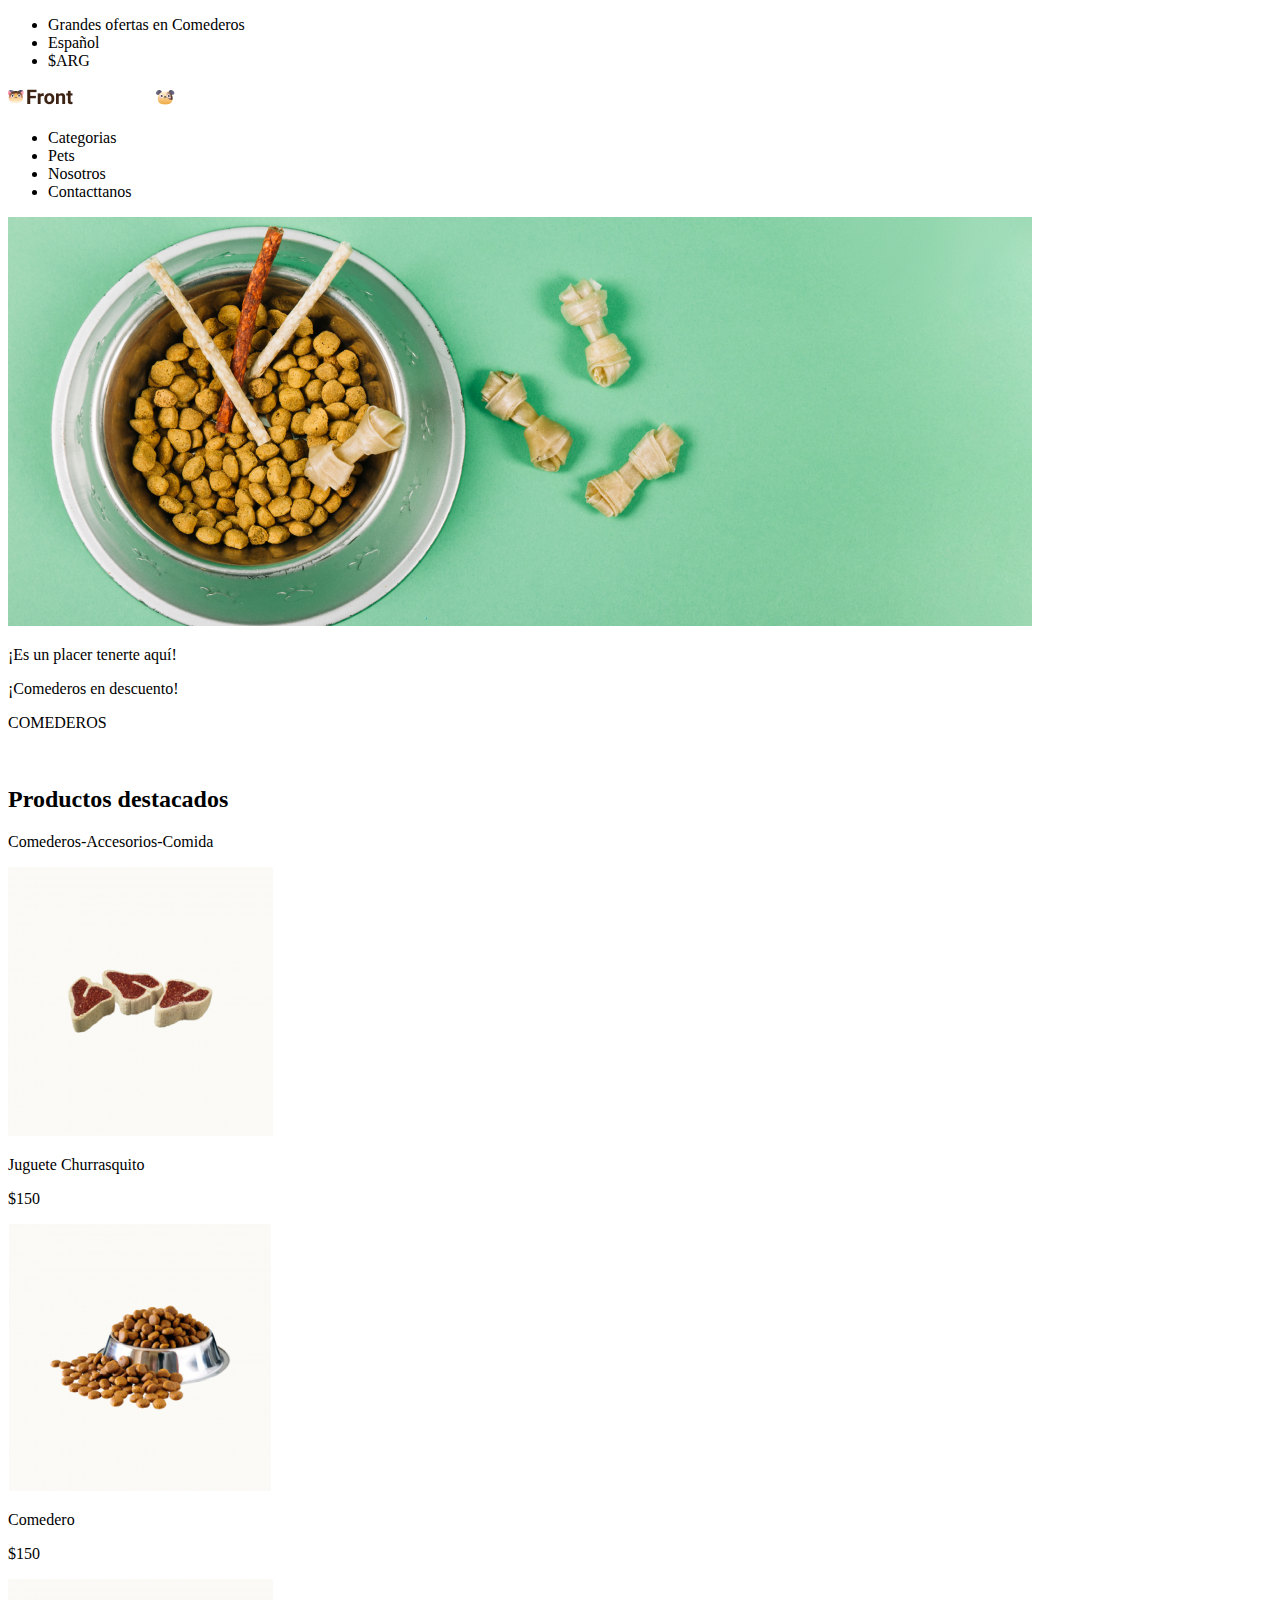
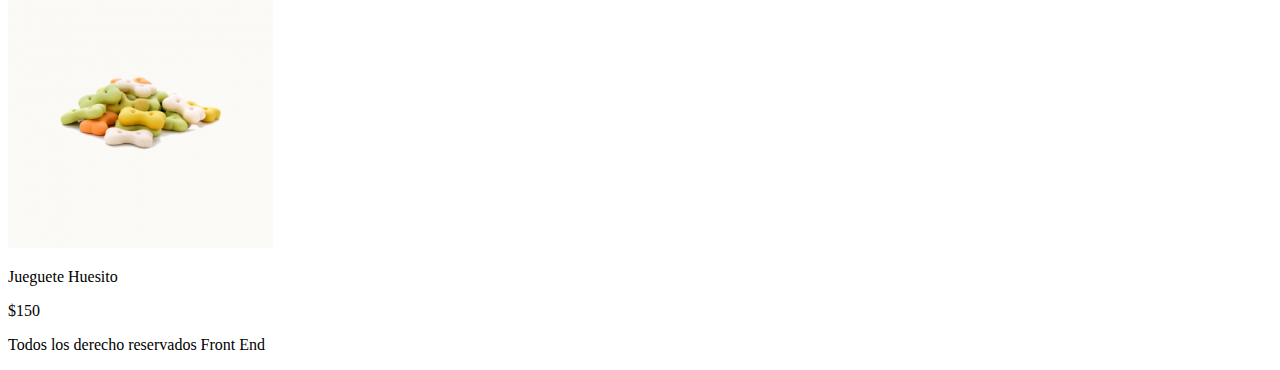
==== Petshop/index.html @ 2034c8cb "Se arma el HTML" ====
<!DOCTYPE html>
<html lang="en">
<head>
    <meta charset="UTF-8">
    <meta http-equiv="X-UA-Compatible" content="IE=edge">
    <meta name="viewport" content="width=device-width, initial-scale=1.0">
    <link rel="stylesheet" href="style.css">
    <title>Pets Shop</title>
</head>
<header>
    <nav>
       <ul>
           <li>Grandes ofertas en Comederos</li>
           <li>Español</li>
           <li>$ARG</li>
       </ul>
    </nav>
    <nav>
        <img src="Imagenes.png/Logo.png" alt="Logo">
        <ul>
            <li>Categorias</li>
            <li>Pets</li>
            <li>Nosotros</li>
            <li>Contacttanos</li>
        </ul>
    </nav>
</header>
<body>
    <section>
        <img src="Imagenes.png/bowl-and-pet-daities-on-green-background 1.png" alt="bowl">
        <p>¡Es un placer tenerte aquí!</p>
        <p>¡Comederos en descuento!</p>
        <p>COMEDEROS</p>
    </section>
    <section>
        <img src="Imagenes.png/pawprint 1.png" alt="Paw1">
        <h2>Productos destacados</h2>
        <p>Comederos-Accesorios-Comida</p>
    </section>
    <section>
        <img src="Imagenes.png/churrasquito.png" alt="churrasquito">
        <p>Juguete Churrasquito</p>
        <p>$150</p>
    </section>
    <section>
        <img src="Imagenes.png/comedero.png" alt="Comedero">
        <p>Comedero</p>
        <p>$150</p>
    </section>
    <section>
        <img src="Imagenes.png/Huesito.png" alt="Huesito">
        <p>Jueguete Huesito</p>
        <p>$150</p>
    </section>
</body>
<footer>
    <p>Todos los derecho reservados Front End</p>
</footer>
</html>
---- Petshop/style.css ----
h1 {
    color: blue
}
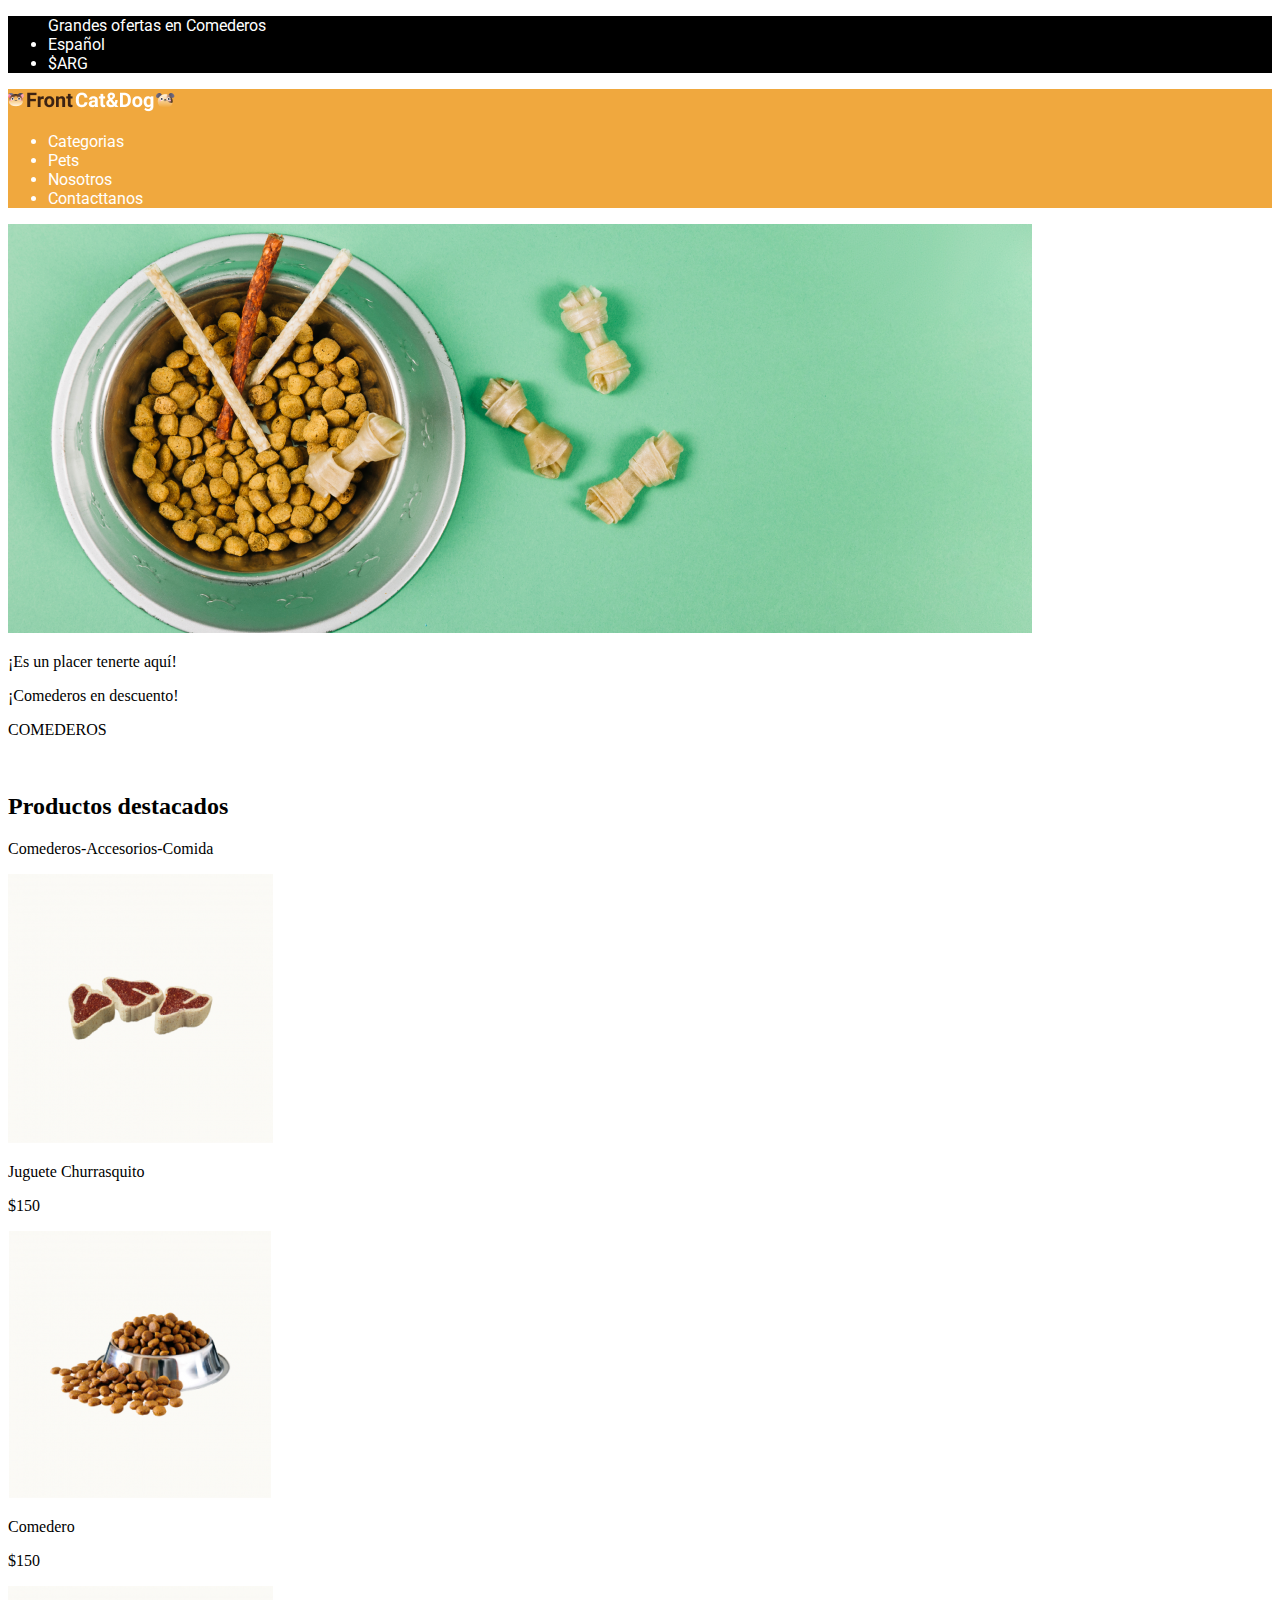
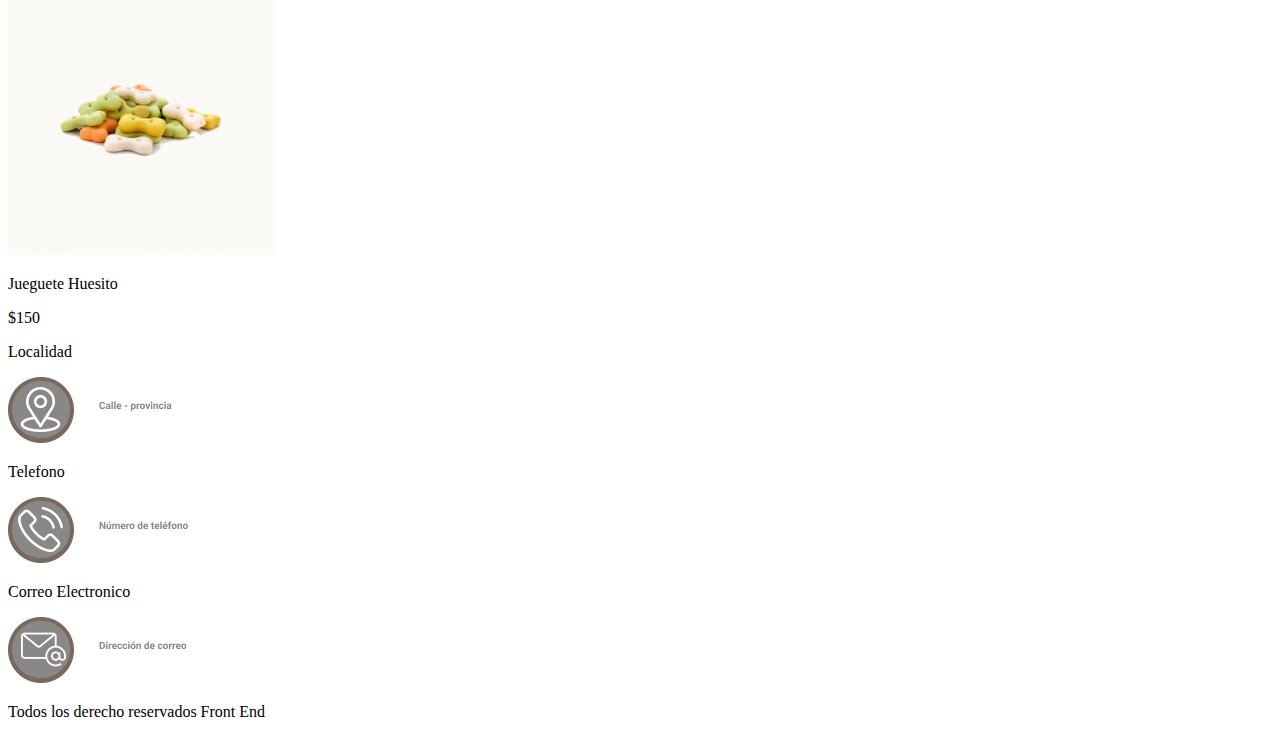
==== commit 44962d24: "Se agrega estilo al header" ====
--- a/Petshop/index.html
+++ b/Petshop/index.html
@@ -5,17 +5,20 @@
     <meta http-equiv="X-UA-Compatible" content="IE=edge">
     <meta name="viewport" content="width=device-width, initial-scale=1.0">
     <link rel="stylesheet" href="style.css">
+    <link rel="preconnect" href="https://fonts.googleapis.com">
+    <link rel="preconnect" href="https://fonts.gstatic.com" crossorigin>
+    <link href="https://fonts.googleapis.com/css2?family=Roboto:wght@100&display=swap" rel="stylesheet">
     <title>Pets Shop</title>
 </head>
 <header>
-    <nav>
+    <nav class="Primera">
        <ul>
-           <li>Grandes ofertas en Comederos</li>
+           <li type="none">Grandes ofertas en Comederos</li>
            <li>Español</li>
            <li>$ARG</li>
        </ul>
     </nav>
-    <nav>
+    <nav class="Menu">
         <img src="Imagenes.png/Logo.png" alt="Logo">
         <ul>
             <li>Categorias</li>
@@ -54,6 +57,18 @@
     </section>
 </body>
 <footer>
+    <section>
+        <p>Localidad</p>
+        <img src="Imagenes.png/Location.png" alt="Ubicacion">
+    </section>
+    <section>
+        <p> Telefono</p>
+        <img src="Imagenes.png/Phone.png" alt="Telefono">
+    </section>
+    <section>
+        <p> Correo Electronico</p>
+        <img src="Imagenes.png/Correo.png" alt="Email">
+    </section>
     <p>Todos los derecho reservados Front End</p>
 </footer>
 </html>--- a/Petshop/style.css
+++ b/Petshop/style.css
@@ -1,3 +1,13 @@
-h1 {
-    color: blue
+/* Primera Barra en negro */
+.Primera {
+    background-color: black;
+    font-family: 'Roboto', sans-serif;
+    color: white;
+}
+/* Barra Menu de navegacion */
+.Menu{
+    background-color: #F0A83E;
+    color: white;
+    font-family:'Roboto', sans-serif;
+    
 }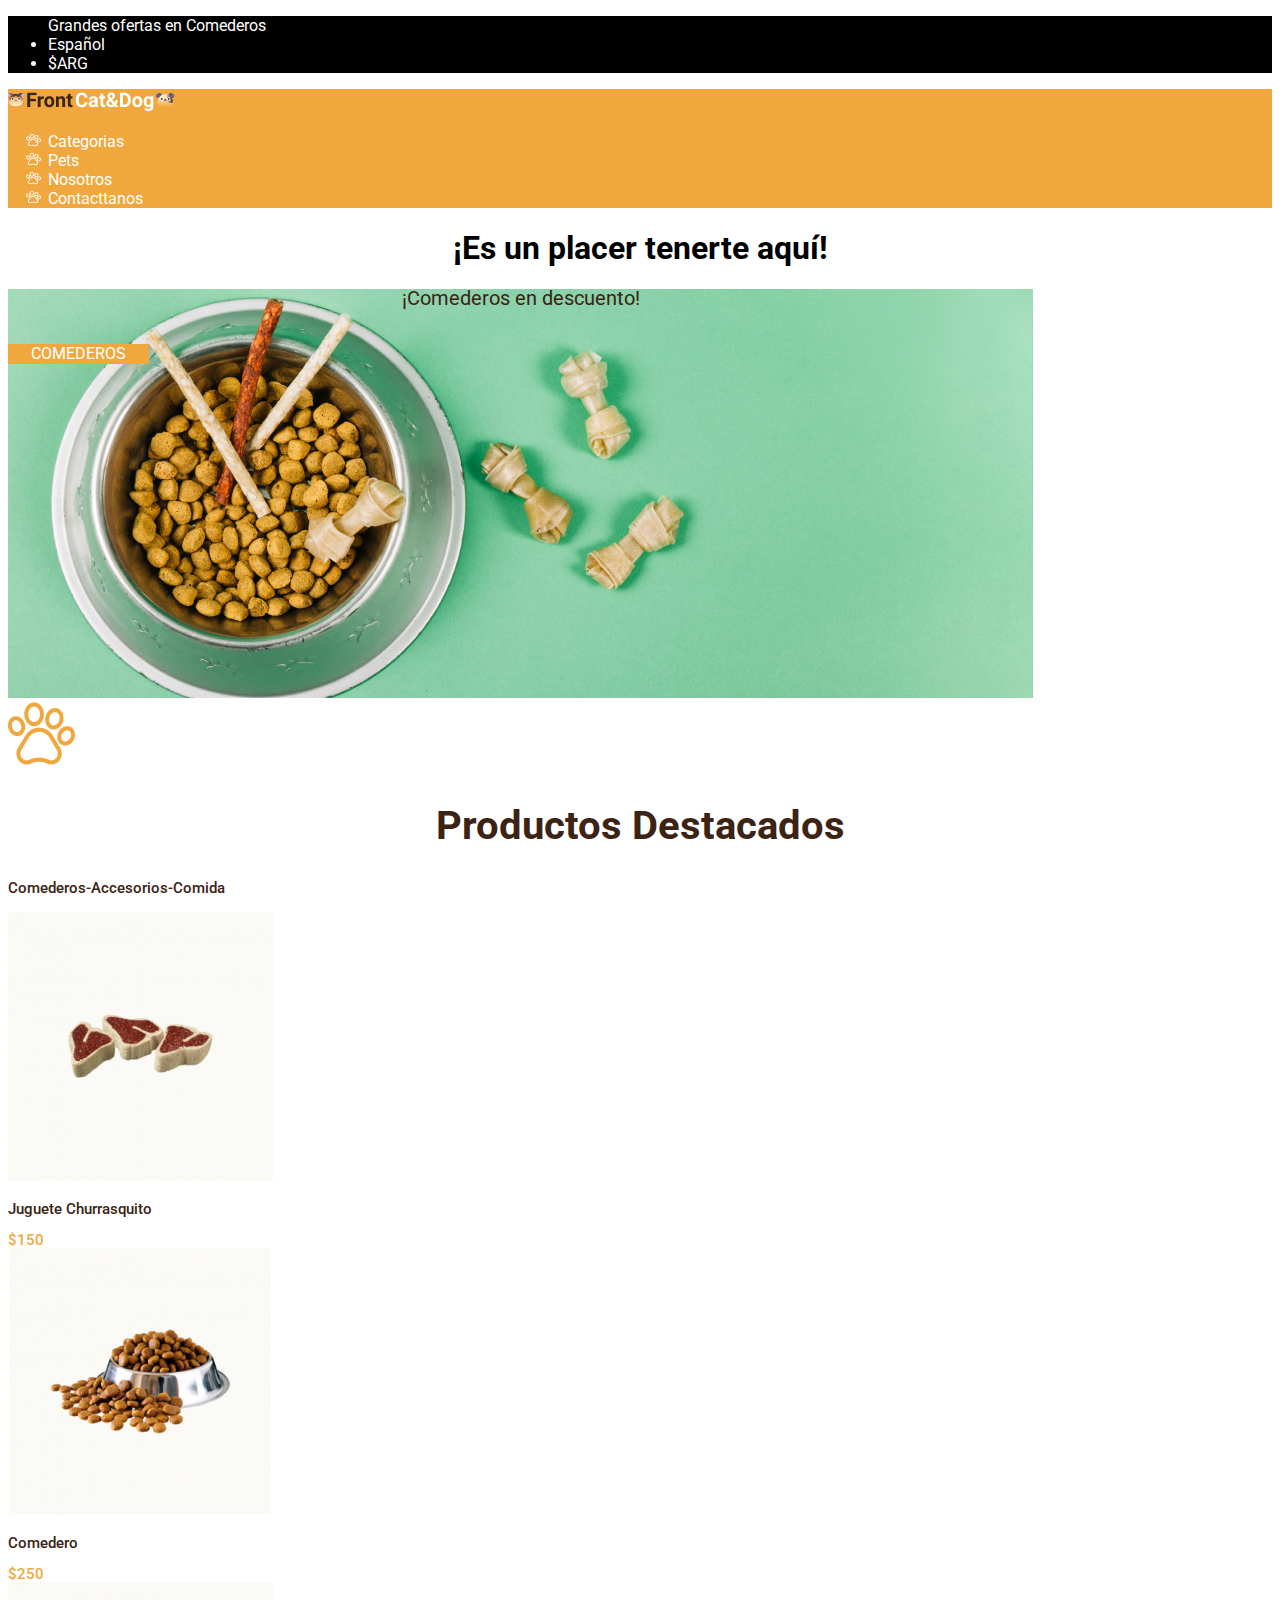
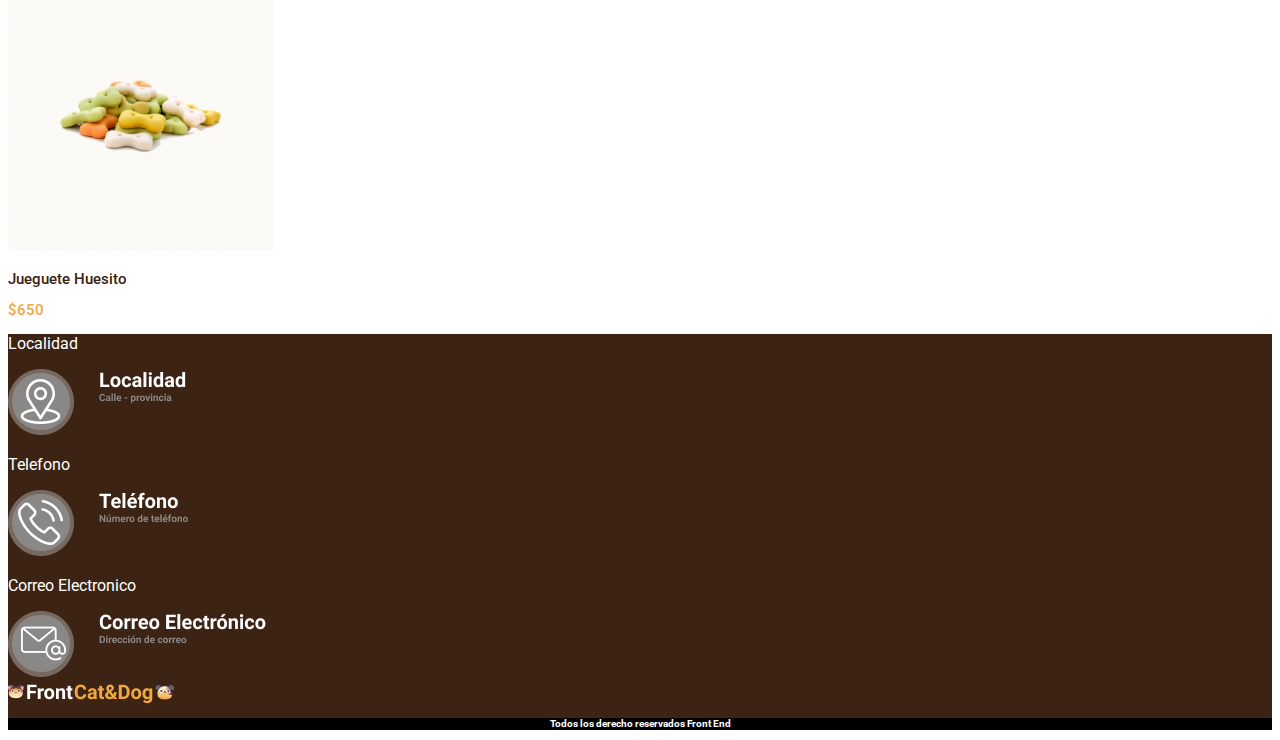
==== commit f6caa19d: "Agregando estilos de css Clase 9" ====
--- a/Petshop/index.html
+++ b/Petshop/index.html
@@ -7,7 +7,7 @@
     <link rel="stylesheet" href="style.css">
     <link rel="preconnect" href="https://fonts.googleapis.com">
     <link rel="preconnect" href="https://fonts.gstatic.com" crossorigin>
-    <link href="https://fonts.googleapis.com/css2?family=Roboto:wght@100&display=swap" rel="stylesheet">
+    <link href="https://fonts.googleapis.com/css2?family=Roboto:wght@100;500;700&display=swap" rel="stylesheet">
     <title>Pets Shop</title>
 </head>
 <header>
@@ -20,7 +20,7 @@
     </nav>
     <nav class="Menu">
         <img src="Imagenes.png/Logo.png" alt="Logo">
-        <ul>
+        <ul class="iconos">
             <li>Categorias</li>
             <li>Pets</li>
             <li>Nosotros</li>
@@ -29,34 +29,31 @@
     </nav>
 </header>
 <body>
-    <section>
-        <img src="Imagenes.png/bowl-and-pet-daities-on-green-background 1.png" alt="bowl">
-        <p>¡Es un placer tenerte aquí!</p>
-        <p>¡Comederos en descuento!</p>
-        <p>COMEDEROS</p>
+    <h1>¡Es un placer tenerte aquí!</h1>
+    <section class="banner">
+        <p class="comederos">¡Comederos en descuento!</p>
+        <p class="btnComederos">COMEDEROS</p>
     </section>
-    <section>
-        <img src="Imagenes.png/pawprint 1.png" alt="Paw1">
-        <h2>Productos destacados</h2>
+    <section class="cards">
+        <img src="Imagenes.png/pawprint 2.png" alt="Paw1">
+        <h2>Productos Destacados</h2>
         <p>Comederos-Accesorios-Comida</p>
-    </section>
-    <section>
+    
         <img src="Imagenes.png/churrasquito.png" alt="churrasquito">
         <p>Juguete Churrasquito</p>
-        <p>$150</p>
-    </section>
-    <section>
+        <div>$150</div>
+
         <img src="Imagenes.png/comedero.png" alt="Comedero">
         <p>Comedero</p>
-        <p>$150</p>
-    </section>
-    <section>
+        <div>$250</div>
+   
+  
         <img src="Imagenes.png/Huesito.png" alt="Huesito">
         <p>Jueguete Huesito</p>
-        <p>$150</p>
+        <div>$650</div>
     </section>
 </body>
-<footer>
+<footer class="contacto">
     <section>
         <p>Localidad</p>
         <img src="Imagenes.png/Location.png" alt="Ubicacion">
@@ -69,6 +66,7 @@
         <p> Correo Electronico</p>
         <img src="Imagenes.png/Correo.png" alt="Email">
     </section>
-    <p>Todos los derecho reservados Front End</p>
+    <img src="Imagenes.png/Logo2.png" alt="Logo2">
+    <p class="derechos">Todos los derecho reservados Front End</p>
 </footer>
 </html>--- a/Petshop/style.css
+++ b/Petshop/style.css
@@ -9,5 +9,82 @@
     background-color: #F0A83E;
     color: white;
     font-family:'Roboto', sans-serif;
-    
-}+
+}
+/* Iconos en listas de la barra de navegacion */
+.iconos {
+    list-style-image: url('Imagenes.png/pawprint\ 1.png');
+}
+body {
+    font-family: 'Roboto', sans-serif;;
+}
+/* Todo lo referente al banner */
+.banner{
+    background-image: url(Imagenes.png/bowl-and-pet-daities-on-green-background\ 1.png);
+    width: 1025px;
+    height: 409px;
+    top: 81px;
+    border-radius: 0px;
+}
+h1 {
+    text-align: center;
+}
+.comederos{
+    color: #3C2313;
+    text-align: center;
+    font-style: bold;
+    font-size: 20px;
+    line-height: 19px;
+}
+.btnComederos{
+    position: absolute;
+    background-color: #F0A83E;
+    color: white;
+    text-align: center;
+    width: 141px;
+    height: 20px;
+}
+
+/* Prductos destacados */
+h2 {
+    color: #3C2313;
+    font-size: 20px;
+    text-align: center;
+    font-style: normal;
+    font-weight: bold;
+    font-size: 40px;
+    line-height: 23px;
+    line-height: 100%;
+}
+.cards p{
+    color:#3C2313;
+    font-style: medium;
+    font-weight: 500;
+    font-size: 15px;
+    line-height: 18px;
+
+}
+div {
+ color: #F0A83E;
+ font-style: medium;
+ font-weight: 500;
+font-size: 15px;
+Line-height: 18px;
+line-height:100%;
+}
+
+/* Todo lo relacionado con el footer */
+.contacto {
+    background-color: #3C2313;
+    color: white;
+}
+.derechos {
+    background-color: black;
+    color: white;
+    text-align: center;
+    font-style: normal;
+    font-weight: bold;
+    font-size: 10px;
+    line-height: 12px;
+}
+
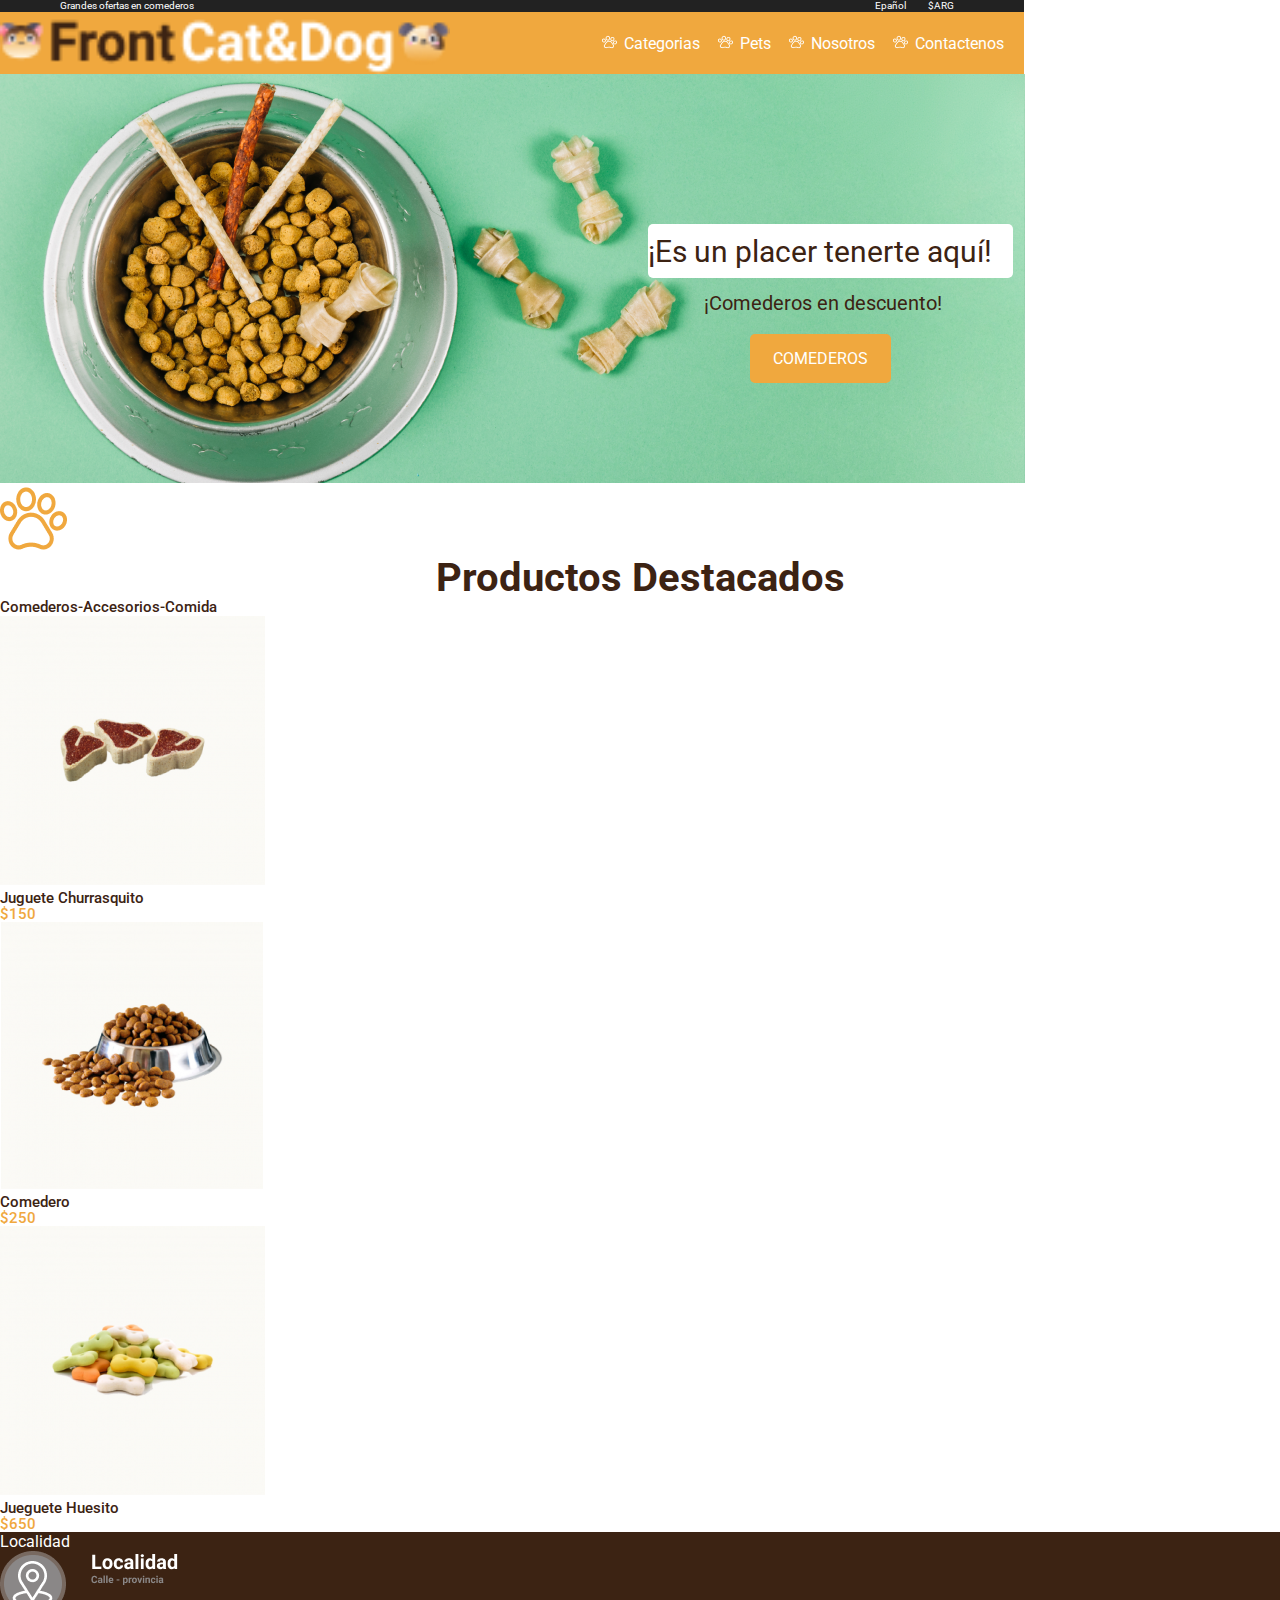
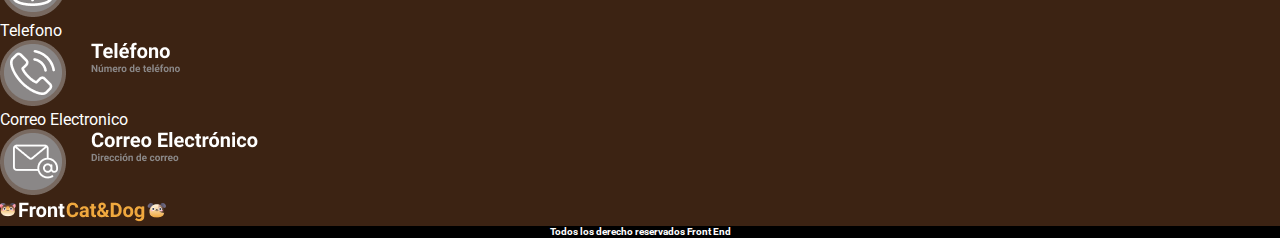
==== commit e1cd42b2: "Arreglando el banner" ====
--- a/Petshop/index.html
+++ b/Petshop/index.html
@@ -11,26 +11,23 @@
     <title>Pets Shop</title>
 </head>
 <header>
-    <nav class="Primera">
-       <ul>
-           <li type="none">Grandes ofertas en Comederos</li>
-           <li>Español</li>
-           <li>$ARG</li>
-       </ul>
+    <nav class="topMenu">
+            <p id="ofertas">Grandes ofertas en comederos</p>
+            <p id="lenguajes">Epañol <span>$ARG</span></p>
     </nav>
-    <nav class="Menu">
+    <nav class="secondMenu">
         <img src="Imagenes.png/Logo.png" alt="Logo">
-        <ul class="iconos">
+        <ul class="categoriasBarra">
             <li>Categorias</li>
             <li>Pets</li>
             <li>Nosotros</li>
-            <li>Contacttanos</li>
+            <li>Contactenos</li>
         </ul>
     </nav>
 </header>
 <body>
-    <h1>¡Es un placer tenerte aquí!</h1>
     <section class="banner">
+        <h1>¡Es un placer tenerte aquí!</h1>
         <p class="comederos">¡Comederos en descuento!</p>
         <p class="btnComederos">COMEDEROS</p>
     </section>
--- a/Petshop/style.css
+++ b/Petshop/style.css
@@ -1,33 +1,80 @@
+* {
+    font-family: 'Roboto', sans-serif;
+    margin: 0;
+    padding: 0;
+}
 /* Primera Barra en negro */
-.Primera {
-    background-color: black;
-    font-family: 'Roboto', sans-serif;
+.topMenu{
+    background-color: #222222;
+    width: 1024px ;
     color: white;
+    font-style: normal;
+    font-weight: normal;
+    font-size: 10px;
+    line-height: 12px;
+    display: flex;
+    justify-content: space-between;
+    align-items: flex-end;
+    }
+/* Grandes ofertas de comederos */
+#ofertas {
+    padding-left: 60px;
+}
+/* Barra de lenguaje */
+#lenguajes {
+    padding-right: 50px;
+}
+.topMenu span {
+    margin: 20px;
 }
 /* Barra Menu de navegacion */
-.Menu{
+.secondMenu{
     background-color: #F0A83E;
+    width: 1024px;
     color: white;
-    font-family:'Roboto', sans-serif;
-
+    height: 62px;
+    width: 1024px;
+    top: 20px;
+    display: flex;
+    justify-content: space-between;
 }
-/* Iconos en listas de la barra de navegacion */
-.iconos {
+.secondMenu ul {
+    display: flex;
+    justify-content: flex-end;
+    align-items: center;
+}
+.categoriasBarra li{
     list-style-image: url('Imagenes.png/pawprint\ 1.png');
-}
-body {
-    font-family: 'Roboto', sans-serif;;
+    margin: 20px;
 }
 /* Todo lo referente al banner */
+
 .banner{
     background-image: url(Imagenes.png/bowl-and-pet-daities-on-green-background\ 1.png);
     width: 1025px;
     height: 409px;
     top: 81px;
+    position: relative;
+    top: 0px;    
     border-radius: 0px;
 }
 h1 {
+    background-color: white;
+    border-radius: 5px;
+    width: 365px;
+    height: 54px;
+    left: 648px;
+    top: 250px;
+    color: #3C2313;
     text-align: center;
+    font-size: 30px;
+    font-style: normal;
+    font-weight: normal;
+    line-height: 35px;
+    position: absolute;
+    top: 150px;
+    display: flex;
+    align-items: center;
 }
 .comederos{
     color: #3C2313;
@@ -35,14 +82,24 @@
     font-style: bold;
     font-size: 20px;
     line-height: 19px;
+    position: relative;
+    left: 310px;
+    top: 220px;
 }
 .btnComederos{
     position: absolute;
     background-color: #F0A83E;
+    width: 141px;
+    height: 49px;
     color: white;
     text-align: center;
-    width: 141px;
-    height: 20px;
+    border-radius: 5px;
+    display: inline-flex;
+    justify-content: center;
+    align-items: center;
+    position: absolute;
+    left: 750px;
+    bottom: 100px;
 }
 
 /* Prductos destacados */
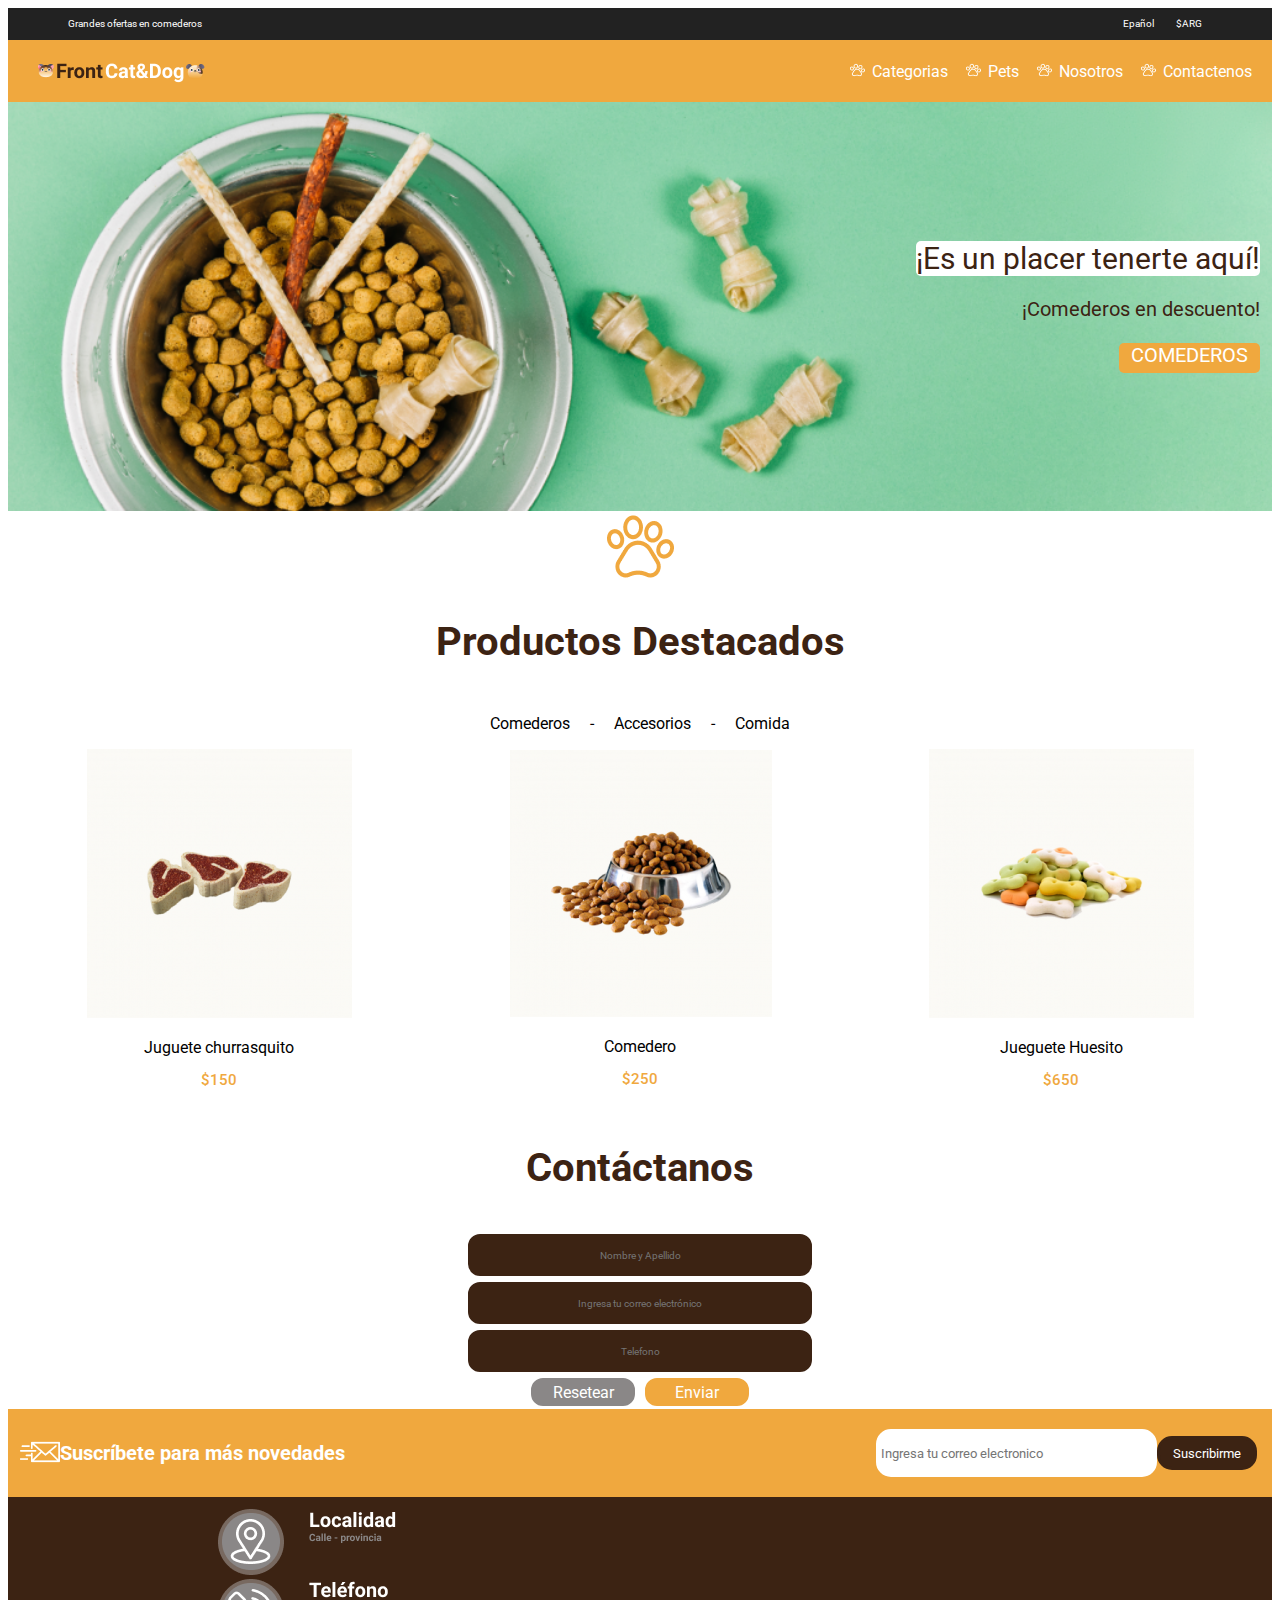
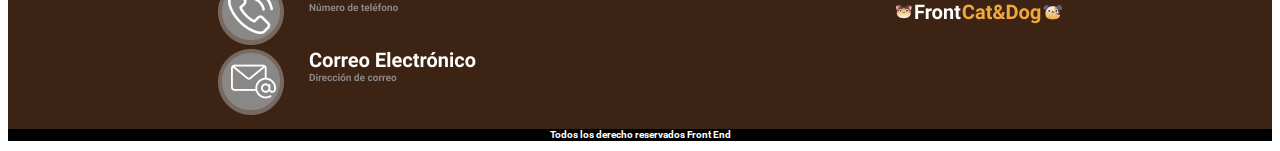
==== commit a33b2a1a: "Agregando Flexbox al docuemento" ====
--- a/Petshop/index.html
+++ b/Petshop/index.html
@@ -16,7 +16,7 @@
             <p id="lenguajes">Epañol <span>$ARG</span></p>
     </nav>
     <nav class="secondMenu">
-        <img src="Imagenes.png/Logo.png" alt="Logo">
+        <div><img src="Imagenes.png/Logo.png" alt="Logo"></div>
         <ul class="categoriasBarra">
             <li>Categorias</li>
             <li>Pets</li>
@@ -26,44 +26,88 @@
     </nav>
 </header>
 <body>
+    <!--Banner-->
     <section class="banner">
-        <h1>¡Es un placer tenerte aquí!</h1>
-        <p class="comederos">¡Comederos en descuento!</p>
-        <p class="btnComederos">COMEDEROS</p>
+            <h1>¡Es un placer tenerte aquí!</h1>
+            <p class="comederos">¡Comederos en descuento!</p>
+            <p class="boton">COMEDEROS</p>
     </section>
-    <section class="cards">
-        <img src="Imagenes.png/pawprint 2.png" alt="Paw1">
-        <h2>Productos Destacados</h2>
-        <p>Comederos-Accesorios-Comida</p>
-    
-        <img src="Imagenes.png/churrasquito.png" alt="churrasquito">
-        <p>Juguete Churrasquito</p>
-        <div>$150</div>
-
-        <img src="Imagenes.png/comedero.png" alt="Comedero">
-        <p>Comedero</p>
-        <div>$250</div>
-   
-  
-        <img src="Imagenes.png/Huesito.png" alt="Huesito">
-        <p>Jueguete Huesito</p>
-        <div>$650</div>
+    <!--Productos Destacados-->
+        <section class="products">
+                <div><img src="Imagenes.png/pawprint 2.png" alt="Paw1"></div>
+                <h2>Productos Destacados</h2>
+                <p>Comederos<span>-</span>Accesorios<span>-</span>Comida</p>
+        </section>
+        <section class="cards">
+           <article>
+               <img src="Imagenes.png/churrasquito.png" alt="churrasquito">
+                <p>Juguete churrasquito
+                    <div>$150</div>
+                </p>
+            </article>
+            <article>
+                <img src="Imagenes.png/comedero.png" alt="Comedero">
+                <p>Comedero 
+                    <div>$250</div>
+                </p>
+            </article>
+            <article>
+                <img src="Imagenes.png/Huesito.png" alt="Huesito">
+                <p>Jueguete Huesito
+                    <div>$650</div>
+                </p>
+            </article>
+        </section>
+    <!--Formulario de Contactenos-->
+        <section>
+            <h3> Contáctanos </h3>
+                <form class="form" action="n" method="POST">
+                    <lebel for="name">
+                        <input class="buttons" type="text" name="name" id="name" placeholder="Nombre y Apellido">
+                    </lebel>
+                    <lebel for="mail">
+                        <input class="buttons" type="text" name="mail" id="mail" placeholder="Ingresa tu correo electrónico">
+                    </lebel>
+                    <lebel for="phone">
+                        <input class="buttons" type="text" name="phone" id="phone" placeholder="Telefono">
+                    </lebel>
+                
+                <div>
+                    <button class="resetButton" type="reset">Resetear</button>
+                    <button class="submitButton" type="submit">Enviar</button>
+                </div>
+            </form>
+        </section>
+    <!--Suscripcion-->
+    <section class="novedades">
+        <article class="suscription">
+            <div><img src="Imagenes.png/enviar-correo 1.png" alt="correo"> </div>
+                <p>Suscríbete para más novedades </p>
+        </article>
+        <article class="formulario">
+            <form action="n" method="post">
+                <lebel for= "email">
+                    <input class="suscriptionForm" type="text" name="email" id="email" placeholder="Ingresa tu correo electronico">
+                </lebel>
+            </form>
+            <div>
+                <button class="suscriptionButton" type="submit">Suscribirme</button>
+            </div>
+        </article>
     </section>
 </body>
+
 <footer class="contacto">
-    <section>
-        <p>Localidad</p>
-        <img src="Imagenes.png/Location.png" alt="Ubicacion">
-    </section>
-    <section>
-        <p> Telefono</p>
-        <img src="Imagenes.png/Phone.png" alt="Telefono">
-    </section>
-    <section>
-        <p> Correo Electronico</p>
-        <img src="Imagenes.png/Correo.png" alt="Email">
-    </section>
-    <img src="Imagenes.png/Logo2.png" alt="Logo2">
+    <section class="imagenesFooter">
+        <article>
+            <img src="Imagenes.png/Location.png" alt="Ubicacion"> <br>
+            <img src="Imagenes.png/Phone.png" alt="Telefono"> <br>
+            <img src="Imagenes.png/Correo.png" alt="Email">
+        </article>
+        <article>
+            <img src="Imagenes.png/Logo2.png" alt="Logo2">
+        </article>  
+</section>
     <p class="derechos">Todos los derecho reservados Front End</p>
 </footer>
 </html>--- a/Petshop/style.css
+++ b/Petshop/style.css
@@ -1,12 +1,9 @@
 * {
     font-family: 'Roboto', sans-serif;
-    margin: 0;
-    padding: 0;
 }
 /* Primera Barra en negro */
 .topMenu{
     background-color: #222222;
-    width: 1024px ;
     color: white;
     font-style: normal;
     font-weight: normal;
@@ -14,9 +11,9 @@
     line-height: 12px;
     display: flex;
     justify-content: space-between;
-    align-items: flex-end;
+    align-items: center;
     }
-/* Grandes ofertas de comederos */
+/* /* Grandes ofertas de comederos */
 #ofertas {
     padding-left: 60px;
 }
@@ -30,13 +27,16 @@
 /* Barra Menu de navegacion */
 .secondMenu{
     background-color: #F0A83E;
-    width: 1024px;
     color: white;
     height: 62px;
-    width: 1024px;
     top: 20px;
     display: flex;
-    justify-content: space-between;
+    justify-content: space-between; 
+}
+.secondMenu div {
+    position: relative;
+    top: 20px;
+    padding-left: 30px;
 }
 .secondMenu ul {
     display: flex;
@@ -46,35 +46,29 @@
 .categoriasBarra li{
     list-style-image: url('Imagenes.png/pawprint\ 1.png');
     margin: 20px;
-}
+}  
 /* Todo lo referente al banner */
-
 .banner{
     background-image: url(Imagenes.png/bowl-and-pet-daities-on-green-background\ 1.png);
-    width: 1025px;
+    background-repeat: no-repeat;
+    background-size: cover;
     height: 409px;
-    top: 81px;
-    position: relative;
-    top: 0px;    
-    border-radius: 0px;
+    top: -50px;    
+    display: flex;
+    flex-direction: column;
+    justify-content: center;
+    align-items: flex-end;
 }
 h1 {
     background-color: white;
     border-radius: 5px;
-    width: 365px;
-    height: 54px;
-    left: 648px;
-    top: 250px;
     color: #3C2313;
     text-align: center;
     font-size: 30px;
-    font-style: normal;
+    line-height: 35px;
     font-weight: normal;
-    line-height: 35px;
-    position: absolute;
-    top: 150px;
-    display: flex;
-    align-items: center;
+    margin: 12px;
+
 }
 .comederos{
     color: #3C2313;
@@ -82,44 +76,37 @@
     font-style: bold;
     font-size: 20px;
     line-height: 19px;
-    position: relative;
-    left: 310px;
-    top: 220px;
-}
-.btnComederos{
-    position: absolute;
+    margin: 12px;
+}
+
+.boton{
     background-color: #F0A83E;
     width: 141px;
-    height: 49px;
-    color: white;
-    text-align: center;
+    height: 30px;
+    color: white;
+    text-align: center;
+    font-size: 20px;
     border-radius: 5px;
-    display: inline-flex;
-    justify-content: center;
-    align-items: center;
-    position: absolute;
-    left: 750px;
-    bottom: 100px;
-}
+    margin: 12px;
+} 
 
 /* Prductos destacados */
+
+.products {
+    display: flex;
+    flex-direction: column;
+    justify-content: space-between;
+    align-items: center;
+}
+
 h2 {
     color: #3C2313;
     font-size: 20px;
-    text-align: center;
-    font-style: normal;
     font-weight: bold;
     font-size: 40px;
-    line-height: 23px;
-    line-height: 100%;
-}
-.cards p{
-    color:#3C2313;
-    font-style: medium;
-    font-weight: 500;
-    font-size: 15px;
-    line-height: 18px;
-
+}
+.products span {
+    margin: 20px;
 }
 div {
  color: #F0A83E;
@@ -130,10 +117,115 @@
 line-height:100%;
 }
 
+/* Cards de los productos en ventas */
+.cards {
+display:flex;
+justify-content: space-around;
+align-items: center;
+}
+.cards article {
+    text-align: center;
+}
+/* FORMULARIO :D */
+h3 {
+    color: #3C2313;
+    font-size: 20px;
+    font-weight: bold;
+    font-size: 40px;
+    text-align: center;
+}
+.form {
+    width: 100%;
+    display: flex;
+    flex-direction: column;
+    align-items: center;
+    justify-content: center;
+}
+.buttons {
+    background-color:#3C2313;
+    color: white;
+    width: 340px;
+    height: 40px;
+    border: solid;
+    border-radius: 15px;
+    font-size: 10px;
+    text-align: center;
+}
+
+.resetButton {
+    background-color: #8A8787;
+    width: 110px;
+    height: 34px;
+    border-radius: 15px;
+    border: solid;
+    font-size: 16px;
+    color: white;
+}
+
+.submitButton {
+    background-color: #F0A83E;
+    width: 110px;
+    height: 34px;
+    border-radius: 15px;
+    border: solid;
+    font-size: 16px;
+    color: white;
+}
+
+/* Suscripcion */
+.novedades {
+    background-color: #F0A83E;
+    display: flex;
+    justify-content: space-between;
+    
+}
+.suscription {
+    color: white;
+    font-size: 20px;
+    font-weight: bold;
+    display: flex;
+    min-width: none;
+    max-width: none;
+    justify-content: flex-start;
+    align-items: center;
+    flex-direction: row;
+    margin: 12px;
+}
+.suscriptionForm {
+    background-color: white;
+    border: solid white;
+    width: 271px;
+    height: 40px;
+    border-radius: 15px;
+}
+.formulario {
+    display: flex;
+    flex-direction: row;
+    justify-content: space-around;
+    align-items: center;
+    margin: 15px;
+}
+.suscriptionButton {
+    background-color: #3C2313;
+    border: solid #3C2313;
+    border-radius: 15px;
+    width: 100px;
+    height: 34px;
+    color: white;
+
+}
 /* Todo lo relacionado con el footer */
 .contacto {
     background-color: #3C2313;
-    color: white;
+    
+}
+.imagenesFooter {
+    max-width: none;
+    min-width: none;
+    display: flex;
+    justify-content: space-around;
+    align-items: center;
+    padding-top: 12px;
 }
 .derechos {
     background-color: black;
@@ -144,4 +236,4 @@
     font-size: 10px;
     line-height: 12px;
 }
-
+ 